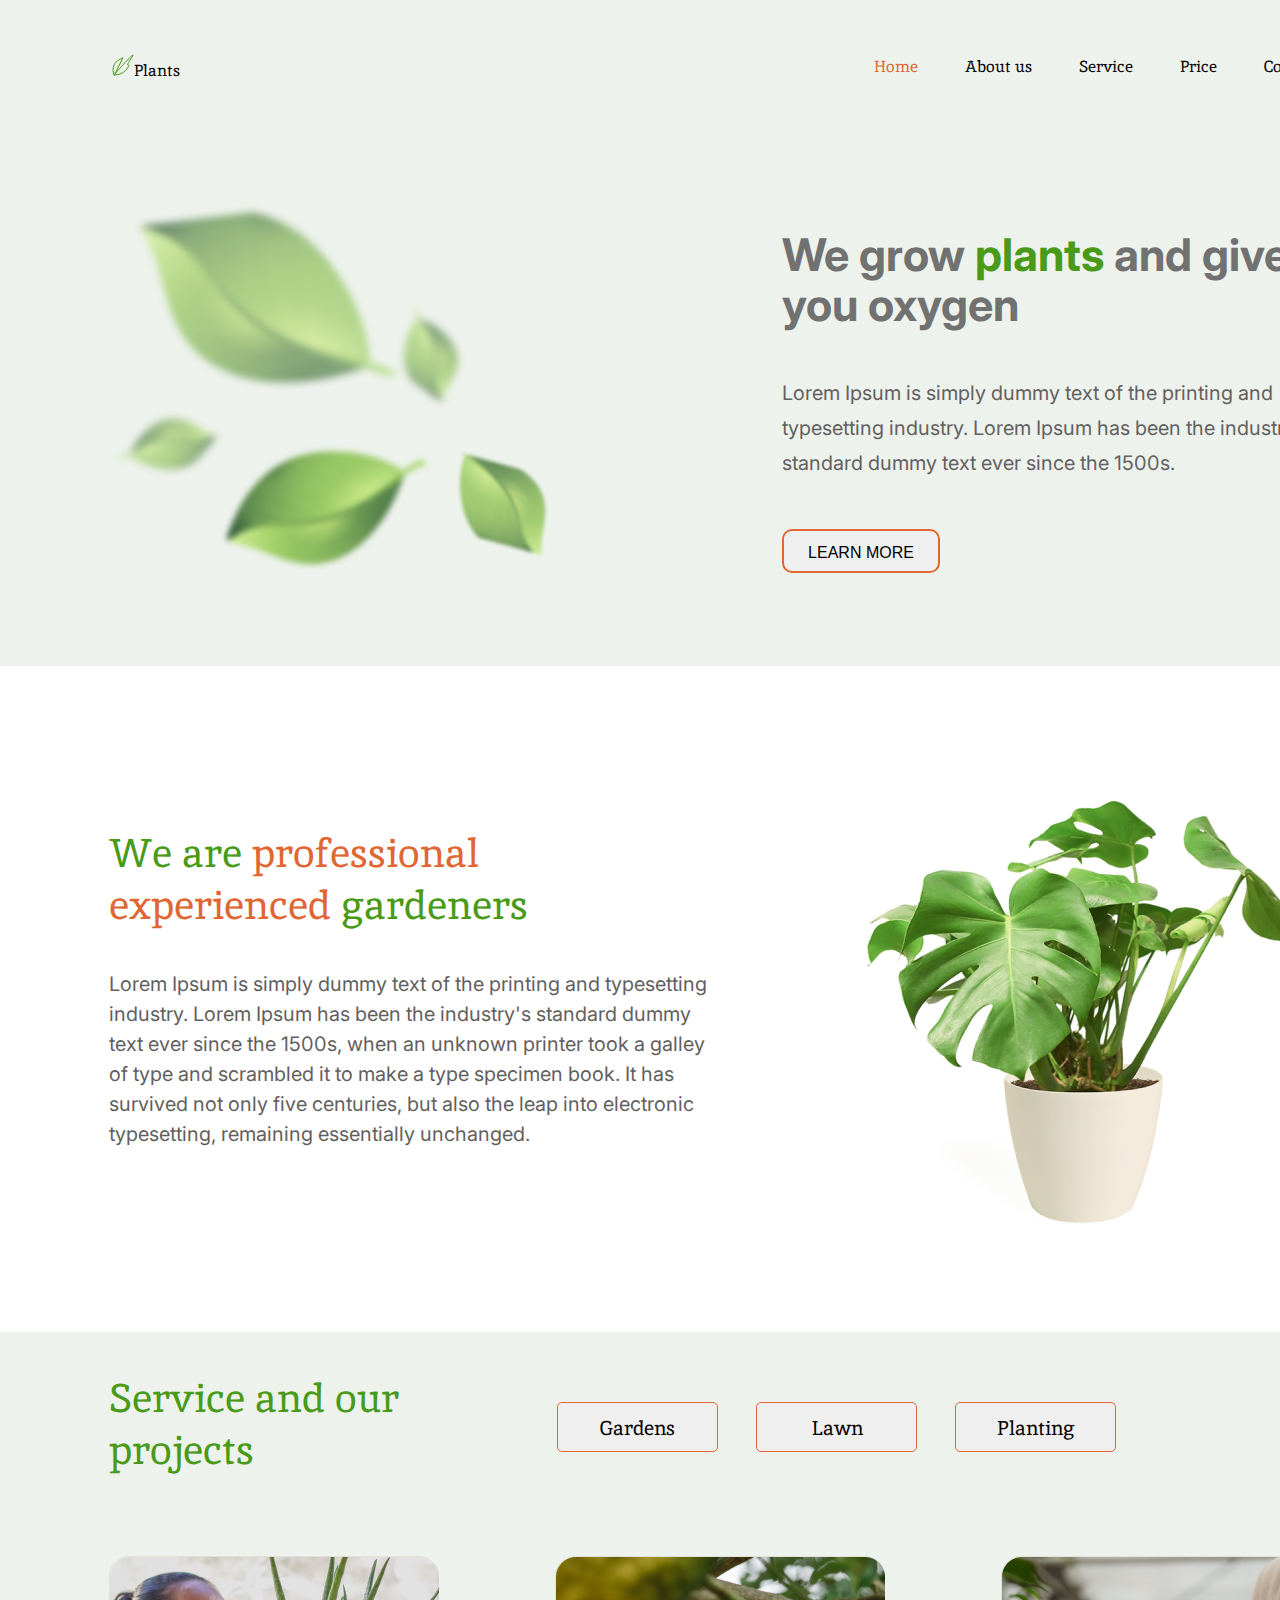
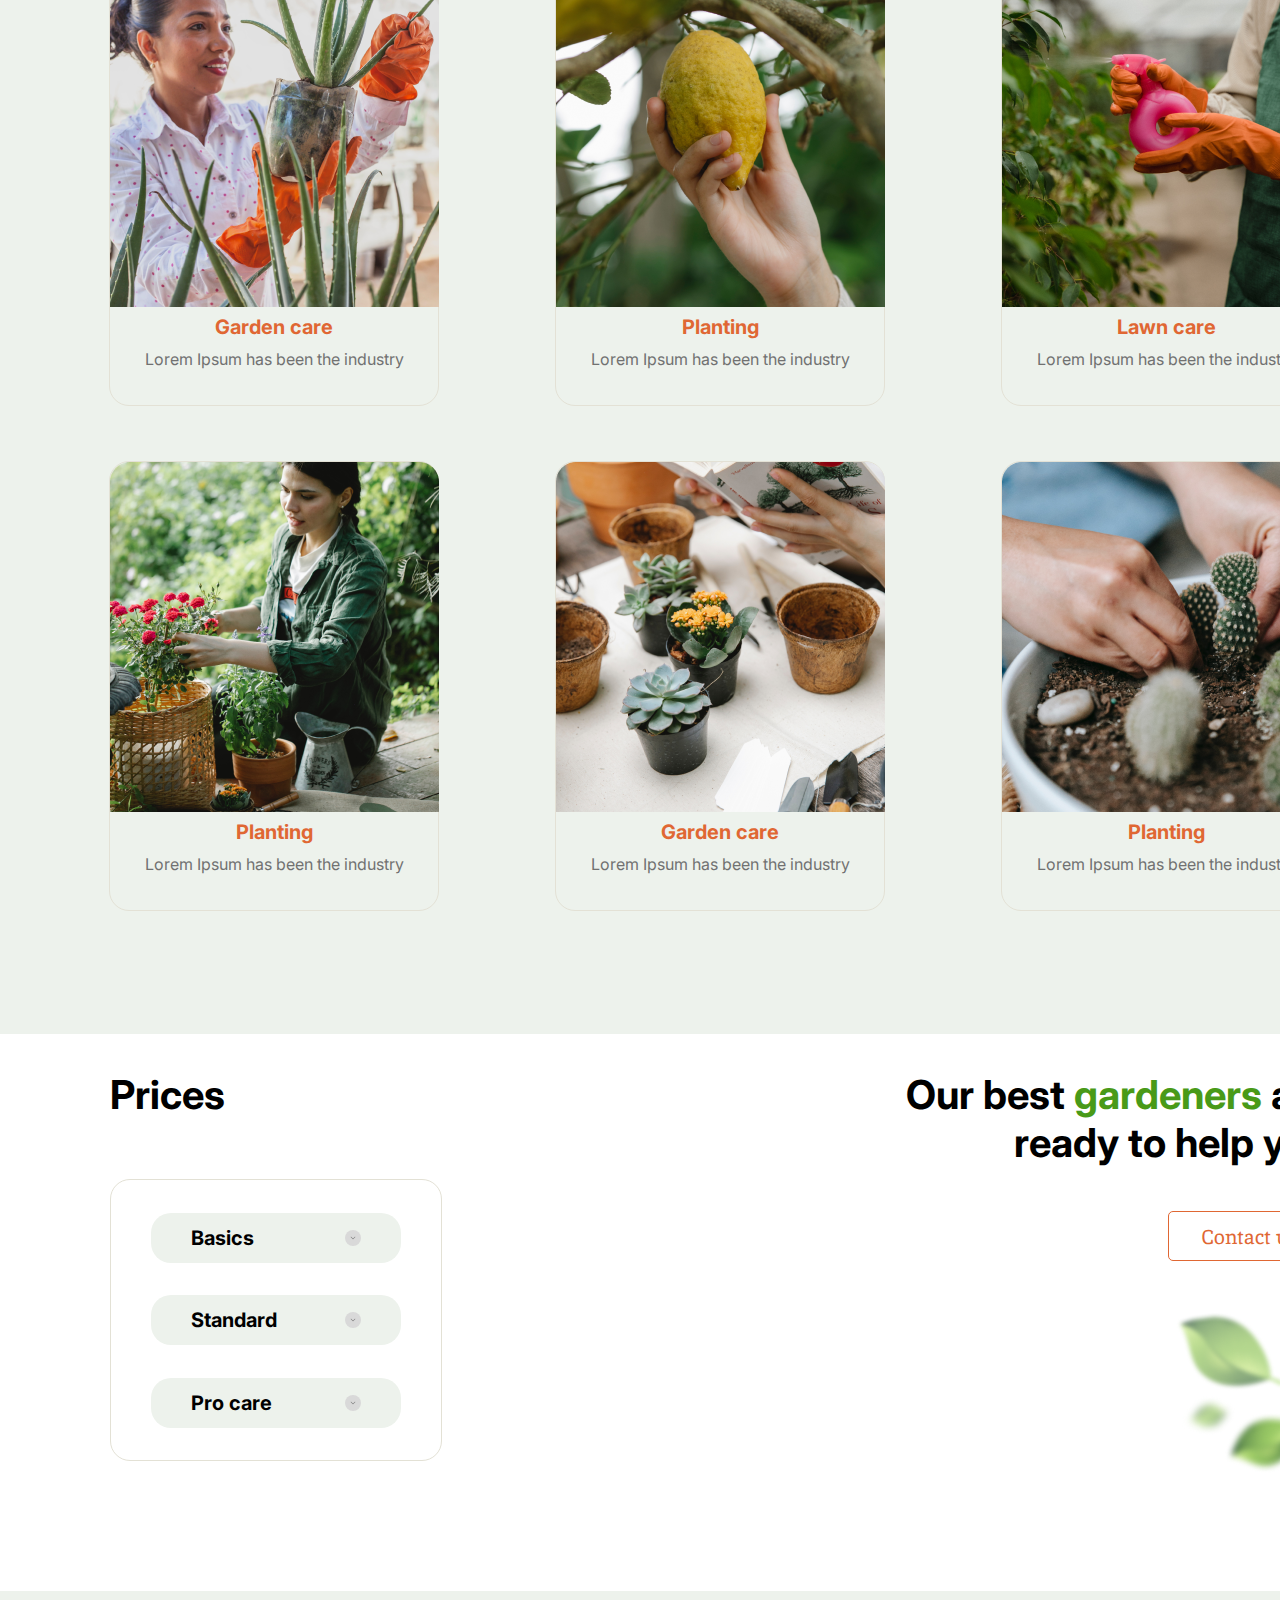
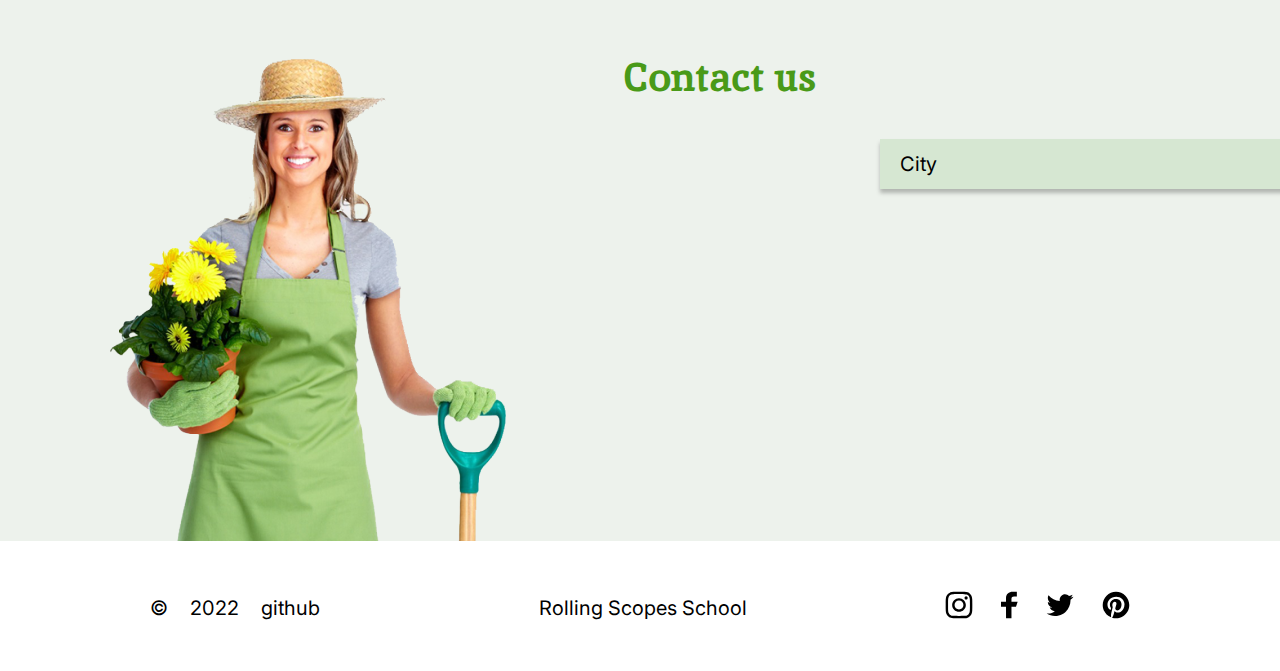
==== plants/index.html @ 0b9482f3 "feat: add cv.md file" ====
<!DOCTYPE html>
<html lang="en">
<head>
    <meta charset="UTF-8">
    <title>Plants</title>
    <link rel="stylesheet" href="css/style.css" type="text/css">
    <link rel="shortcut icon" href="img/logo_vector.ico" type="image/x-icon">
</head>
<body>
<header>
    <div class="navbar">
        <div class="header_logo">
            <img src="img/logo_vector.svg" alt="logo">
            <div>Plants</div>
        </div>
        <nav>
            <ul>
                <li class="color_oran">Home</li>
                <li><a href="#about">About us</a></li>
                <li><a href="#service">Service</a></li>
                <li><a href="#price"> Price</a></li>
                <li><a href="#contacts">Contacts</a></li>
            </ul>
        </nav>
    </div>
</header>
<main>
    <section class="welcome">
        <img src="img/leafs.png" alt="leafs">
        <article class="content_welcome">
            <h1>We grow <span class="color_text">plants</span> and give you oxygen</h1>
            <p>Lorem Ipsum is simply dummy text of the printing and typesetting industry. Lorem Ipsum has been the industry's standard dummy text ever since the 1500s.</p>
            <button class="btn">LEARN MORE</button>
        </article>
    </section>
    <section class="about" id="about">
        <article class="content_about">
            <h2>
                We are <span class="color_oran">professional experienced</span> gardeners
            </h2>
            <p>
                Lorem Ipsum is simply dummy text of the printing and typesetting industry. Lorem Ipsum has been the industry's standard dummy text ever since the 1500s, when an unknown printer took a galley of type and scrambled it to make a type specimen book. It has survived not only five centuries, but also the leap into electronic typesetting, remaining essentially unchanged.
            </p>
        </article>
        <img src="img/houseplant%201.png">
    </section>
    <section class="service" id="service">
        <article class="service_content">
            <h2>
                Service and our projects
            </h2>
            <div class="block">
                <button class="btn">Gardens</button>
                <button class="btn">Lawn</button>
                <button class="btn">Planting</button>
            </div>
        </article>
        <article class="services">
            <div class="service_item">
                <img src="img/first1.png">
                <h3>
                    Garden care
                </h3>
                <p>
                    Lorem Ipsum has been the industry

                </p>
            </div>
            <div class="service_item">
                <img src="img/first2.png">
                <h3>
                    Planting
                </h3>
                <p>
                    Lorem Ipsum has been the industry

                </p>
            </div>
            <div class="service_item">
                <img src="img/first3.png">
                <h3>
                    Lawn care
                </h3>
                <p>
                    Lorem Ipsum has been the industry

                </p>
            </div>
            <div class="service_item">
                <img src="img/first4.png">
                <h3>
                    Planting
                </h3>
                <p>
                    Lorem Ipsum has been the industry

                </p>
            </div>
            <div class="service_item">
                <img src="img/first5.png">
                <h3>
                    Garden care
                </h3>
                <p>
                    Lorem Ipsum has been the industry

                </p>
            </div>
            <div class="service_item">
                <img src="img/first6.png">
                <h3>
                    Planting
                </h3>
                <p>
                    Lorem Ipsum has been the industry

                </p>
            </div>
        </article>
    </section>
    <section class="prices" id="price">
        <article>
            <h2 class="title_prices">Prices</h2>
            <div class="wrappers">
                <div class="wrapper">
                    <span>Basics</span>
                    <div type="text" class="btn_arrow">
                        <img src="img/arrow.png">
                    </div>
                </div>
                <div class="wrapper">
                    <span>Standard</span>
                    <div type="text" class="btn_arrow">
                        <img src="img/arrow.png">
                    </div>
                </div>
                <div class="wrapper">
                    <span> Pro care</span>
                    <div type="text" class="btn_arrow">
                        <img src="img/arrow.png">
                    </div>
                </div>
            </div>
        </article>
        <article class="call_us">
            <h2 class="title_prices size">Our best <span class="color_text">gardeners</span> are ready to help you</h2>
            <button class="btn_contact btn">Contact us</button>
            <img src="img/leafs2.png" alt="leafs" style=" margin-right: -10px">
        </article>
    </section>
    <section class="contacts" id="contacts">
        <img src="img/contact_woman%201.png" alt="woman">
        <h2>Contact us</h2>
        <div class="contact_city">
            <span>City</span>
            <button class="btn_arrow btn_bg">
                <img src="img/arrow2.png">
            </button>
        </div>
    </section>
</main>
<footer class="footer">
    <div class="wrap_footer">
        <div class="copy_footer">
            &copy;
            <span>2022</span>
            <a href="https://github.com/Katsiarins81">github</a>
        </div>
        <div class="text_footer">
            <a href="https://rs.school/js-stage0/ ">Rolling Scopes School</a>
        </div>
        <ul class="social">
            <li><a href="#"><img src="img/inst.svg" alt="instagram"></a></li>
            <li><a href="#"><img src="img/facebook.svg" alt="facebook"></a></li>
            <li><a href="#"><img src="img/twit.svg" alt="twitter"></a></li>
            <li><a href="#"><img src="img/pin.svg" alt="pinterest"></a></li>
        </ul>
    </div>
</footer>
</body>
</html>
---- plants/css/style.css ----
@import url('https://fonts.googleapis.com/css2?family=Inika:wght@400;700&family=Inter:wght@400;700&display=swap');
* {
    box-sizing: border-box;
    margin: 0;
    padding: 0;
}
html{
    scroll-behavior: smooth;
}
body{
    font-family: 'Inter',sans-serif;


}
.navbar,
section,
.wrapper{
    width: 1440px;
    margin: 0 auto;
}
li{
    list-style: none;
}
a{
    color: #000000;
    text-decoration: none;
}
li{
    position: relative;
}

/*animation for li*/
 .navbar a::before {
    content: '';
    position: absolute;
    width: 100%;
    height: 3px;
    border-radius: 2px;
    background-color: #E06733;
    bottom: 3px;
    left: 0;
    transform-origin: right;
    transform: scaleX(0);
    transition: transform .2s ease-in-out;
}
.navbar a:hover::before {
    transform-origin: left;
    transform: scaleX(1.2);
}
header .header_logo{
    display: flex;
    align-items: baseline;
}
.header_logo>image{
    align-self: baseline;
}
div.navbar {
    display: flex;
    flex-direction: row;
    justify-content: space-between;
    align-items: center;
    padding: 42px 112px;
    height: 134px;
    background: #EDF2EC;
    font-family: 'Inika', serif;
    font-style: normal;
    font-weight: 400;
    font-size: 16px;
}

header nav>ul>li{
    display: inline-block;
    margin-left: 43px;
    height: 50px;
    line-height: 50px;
}
a{
    transition: 0.6s ease;
}
.color_oran,
nav>ul>li>a:hover{
    color: #E06733;
    transition: 0.6s ease;
}


/*main*/
/*welcome*/
section.welcome{
    display: flex;
    justify-content: space-between;
    align-items: center;
    height: 532px;
    background: #EDF2EC;
    padding: 0 109px;
}
.content_welcome {
    font-family: 'Inter', sans-serif;
    font-style: normal;
    width: 549px;
    height: 340px;
}
h1{
    height: 101px;
    font-weight: 700;
    font-size: 45px;
    line-height: 50px;
    /* or 111% */
    color: #717171;
    margin-bottom: 45px;

}
.color_text{
    color:#499A18;
}
.content_welcome>p{
    font-weight: 400;
    font-size: 20px;
    line-height: 35px;
    /* or 175% */
    color: #636060;
    margin-bottom: 48px;
}
.content_welcome>button{
    width: 158px;
    height: 44px;
    font-weight: 400;
    font-size: 16px;
    line-height: 44px;
    /* or 125% */
    border: 2px solid #E06733;
    border-radius: 10px;
    text-align: center;
}

/*about*/
.about{
    /*width: 463px;*/
    padding: 0 109px;
    display: flex;
    justify-content: space-between;
    align-items: center;
    height: 666px;

}
.content_about{
    width: 605px;
    height: 350px;
    /*padding-top:68px ;*/

}
.content_about h2{
    width: 463px;
    height: 102px;
    font-family: 'Inika',sans-serif;
    font-style: normal;
    font-weight: 400;
    font-size: 40px;
    line-height: 52px;
    color: #499A18;
    margin-top: 3px;
}
.content_about p{
    width: 605px;
    height: 208px;
    font-family: 'Inter', sans-serif;
    font-style: normal;
    font-weight: 400;
    font-size: 20px;
    line-height: 30px;
    /* or 150% */
    color: #636060;
    margin-top: 40px;
}

/*service*/
.service{
    background: #EDF2EC;
    padding: 40px 324px 90px 109px;
}
.service_content{
    width: 1007px;
    height: 94px;
    display: flex;
    justify-content: space-between;
    align-items: center;
}
.service h2{
    width: 306px;
    height: 94px;
    font-family: 'Inika', sans-serif;
    font-style: normal;
    font-weight: 400;
    font-size: 40px;
    line-height: 52px;
    color: #499A18;
}
.service_content .block{
    width: 559px;
    display: flex;
    justify-content: space-between;
    padding-top: 15px;
}
.service_content .btn{
    font-family: 'Inika',sans-serif;
    font-style: normal;
    font-weight: 400;
    font-size: 20px;
    line-height: 50px;
    text-align: center;
    border: 1px solid #E06733;
    border-radius: 5px;
    width: 161px;
    height: 50px;
    text-decoration: none;

}
.btn{
    transition: 1s;
}
.btn:hover{
    color: white;
    background-color: #E06733;
    transition: 1s;
}

/*services*/
.services{
    width: 1222px;
    height: 955px;
    display: flex;
    flex-wrap: wrap;
    justify-content: space-between;
    margin-top: 90px;
    margin-bottom: 33px;

}
.service_item {
    width: 330px;
    height: 450px;
    display: flex;
    flex-direction: column;
    justify-content: flex-start;
    align-items: center;
    border: 1px solid #E3E1D5;
    border-radius: 20px;
    margin-bottom: 55px;

}
.service_item h3{
    width: 120px;
    height: 24px;
    font-family: 'Inter',sans-serif;
    font-style: normal;
    font-weight: 700;
    font-size: 20px;
    text-align: center;
    /* or 100% */
    color: #E06733;
    margin: 8px 0 10px 0;
}
.service_item p{
    padding-bottom: 36px;
    font-family: 'Inter',sans-serif;
    font-style: normal;
    font-weight: 400;
    font-size: 16px;
    line-height: 20px;
    /* identical to box height, or 125% */
    color: #717171;
}

/*price*/
section.prices{
    display: flex;
    padding: 37px 110px;
    height: 557px;
    justify-content: space-between;
}
h2.title_prices{
    font-weight: 700;
    font-size: 40px;
    line-height: 48px;
}
h2.size{
    width: 452px;
    text-align: right;
}
div.wrappers{
    display: flex;
    flex-direction: column;
    justify-content: space-evenly;
    align-items: center;
    margin-top: 60px;
    width: 332px;
    height: 282.01px;
    border: 1px solid #E3E1D5;
    border-radius: 20px;

}
div.wrapper{
    display: flex;
    justify-content: space-between;
    padding: 0 40px;
    align-items: center;
    width: 250px;
    height: 50px;
    font-weight: 700;
    font-size: 20px;
    line-height: 20px;
    background: #EDF2EC;
    border-radius: 20px;

}
.btn_arrow{
    width: 16px;
    height: 16px;
    border-radius: 50%;
    background: #D9D9D9;
    border: none;
    display: flex;
    justify-content: center;
    align-items: center;

}
article.call_us{
    display: flex;
    flex-direction: column;
    align-items: flex-end;
    justify-content: space-between;
    height: 420px;
}
.btn_contact{
    width: 162px;
    height: 50px;
    border: 1px solid #E06733;
    border-radius: 5px;
    color: #E06733;
    font-size: 20px;
    line-height: 50px;
    /* identical to box height */
    text-align: center;
    font-family: 'Inika',sans-serif;
    background-color: transparent;

}

/*contacts*/
section.contacts{
    display: flex;
    justify-content: space-between;
    padding: 0 110px;
    background: #EDF2EC;

}
.contact_city{
    width: 450px;
    height: 50px;
    padding: 0 20px;
    margin-top: 148px;
    display: flex;
    justify-content: space-between;
    align-items: center;
    background: #D6E7D2;
    box-shadow: 0px 4px 4px rgba(0, 0, 0, 0.25);
    border-radius: 0px;
}
.btn_bg{
    background-color: #AEA1A1;
    margin-right: 10px;
}
section.contacts h2{
    text-align: center;
    font-family: 'Inika',sans-serif;
    font-style: normal;
    font-weight: 700;
    font-size: 40px;
    line-height: 52px;
    color: #499A18;
    padding-left: 50px;
    margin-top: 60px;
}
.contact_city span{
    font-size: 20px;
}
.contacts>img{
    margin-top: 53px;
}
.service_item:hover,
.wrapper:hover{
    box-shadow: 0px 4px 4px rgba(0, 0, 0, 0.25);
    cursor: pointer;
    transform: scale(1.03,1.03);
    transition: 0.5s ease;
}
.wrappers:hover{
    box-shadow: 0px 4px 4px rgba(0, 0, 0, 0.25);
    cursor: pointer;
    transition: 0.5s ease;
}
.service_item,
.wrapper,
.wrappers{
    transition: 0.3s ease;
}

/*footer*/
.footer{
    font-family: 'Inter',sans-serif;
    font-style: normal;
    font-weight: 400;
    font-size: 20px;
    /*line-height: 50px;*/
    height: 130px;
    padding: 50px 150px;
}
.wrap_footer,
.copy_footer,
.social{
    display: flex;
    justify-content: space-between;
    align-items: center;
}
.copy_footer{
    width: 170px;
}
.social{
    width: 185px;
}
.text_footer{
    margin-left: 20px;
}
.footer img:hover{
    filter: invert(50%);
    transition: 0.6s ease;
}
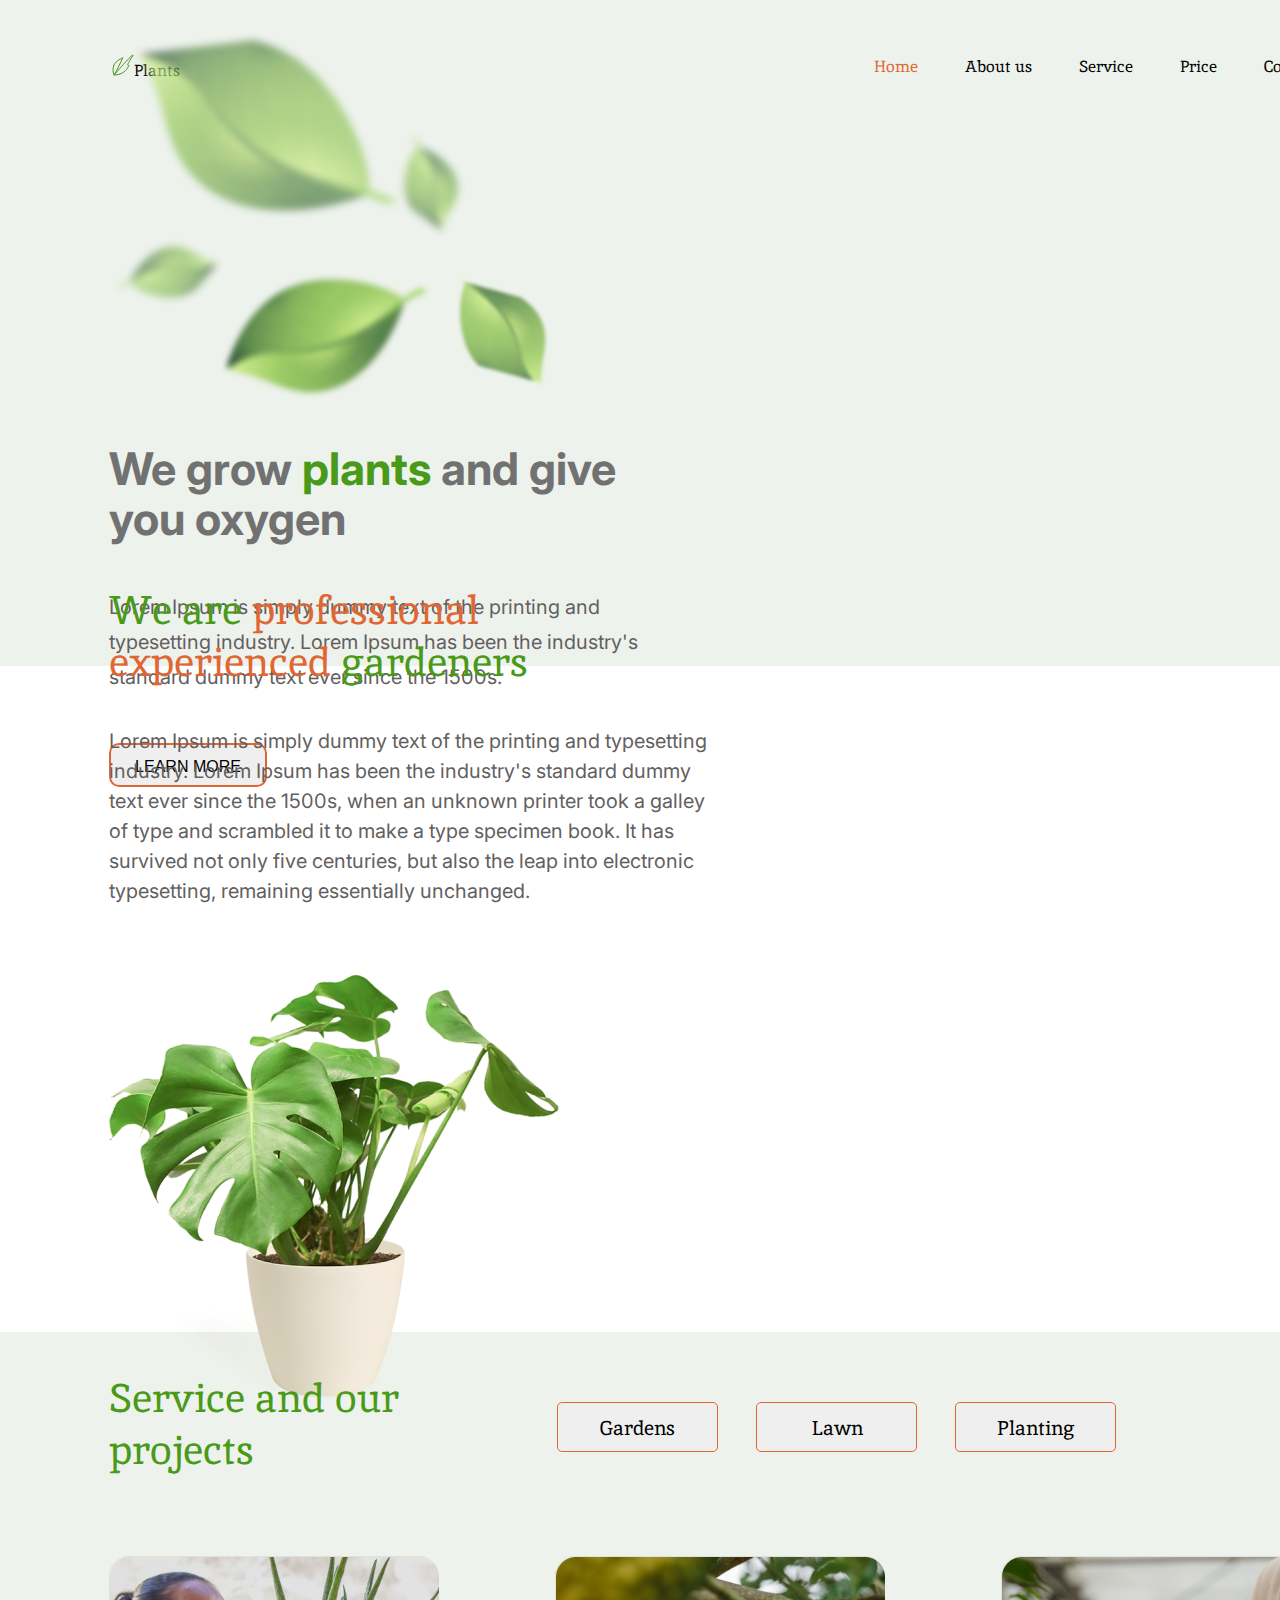
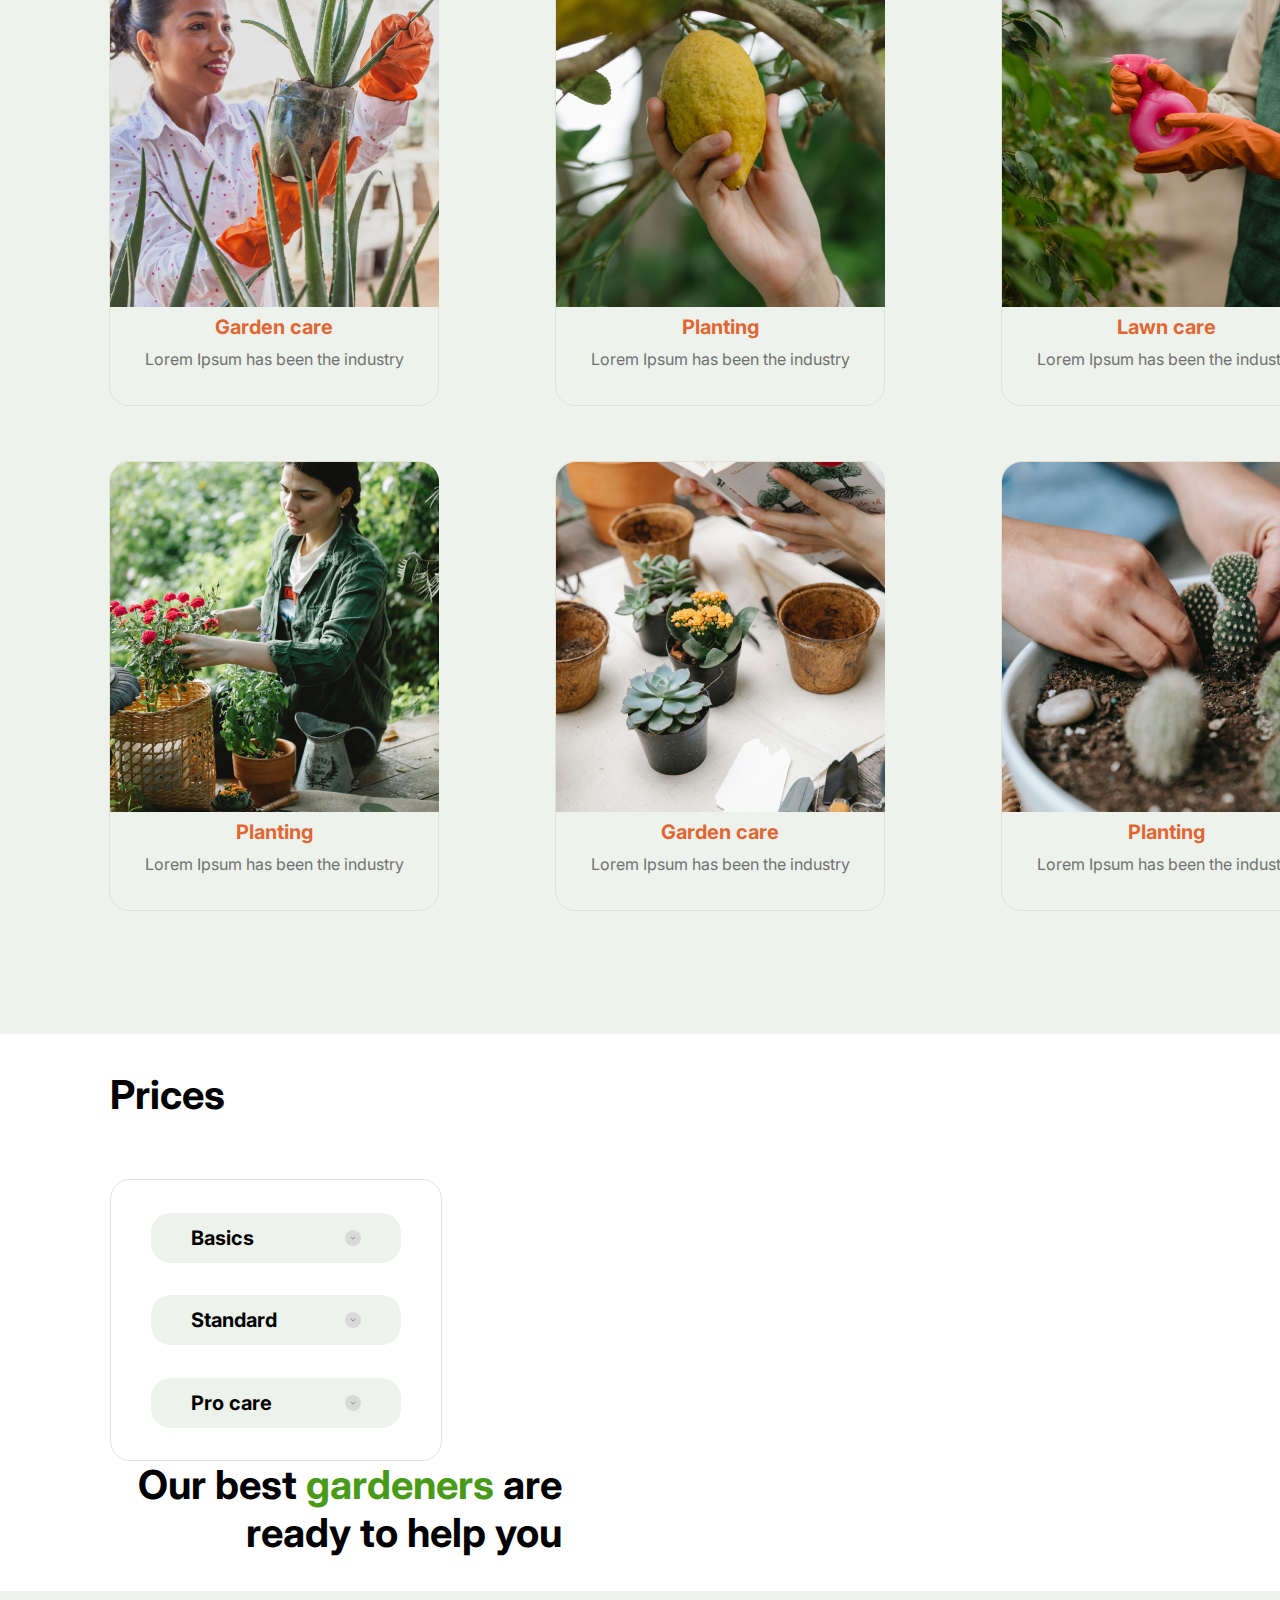
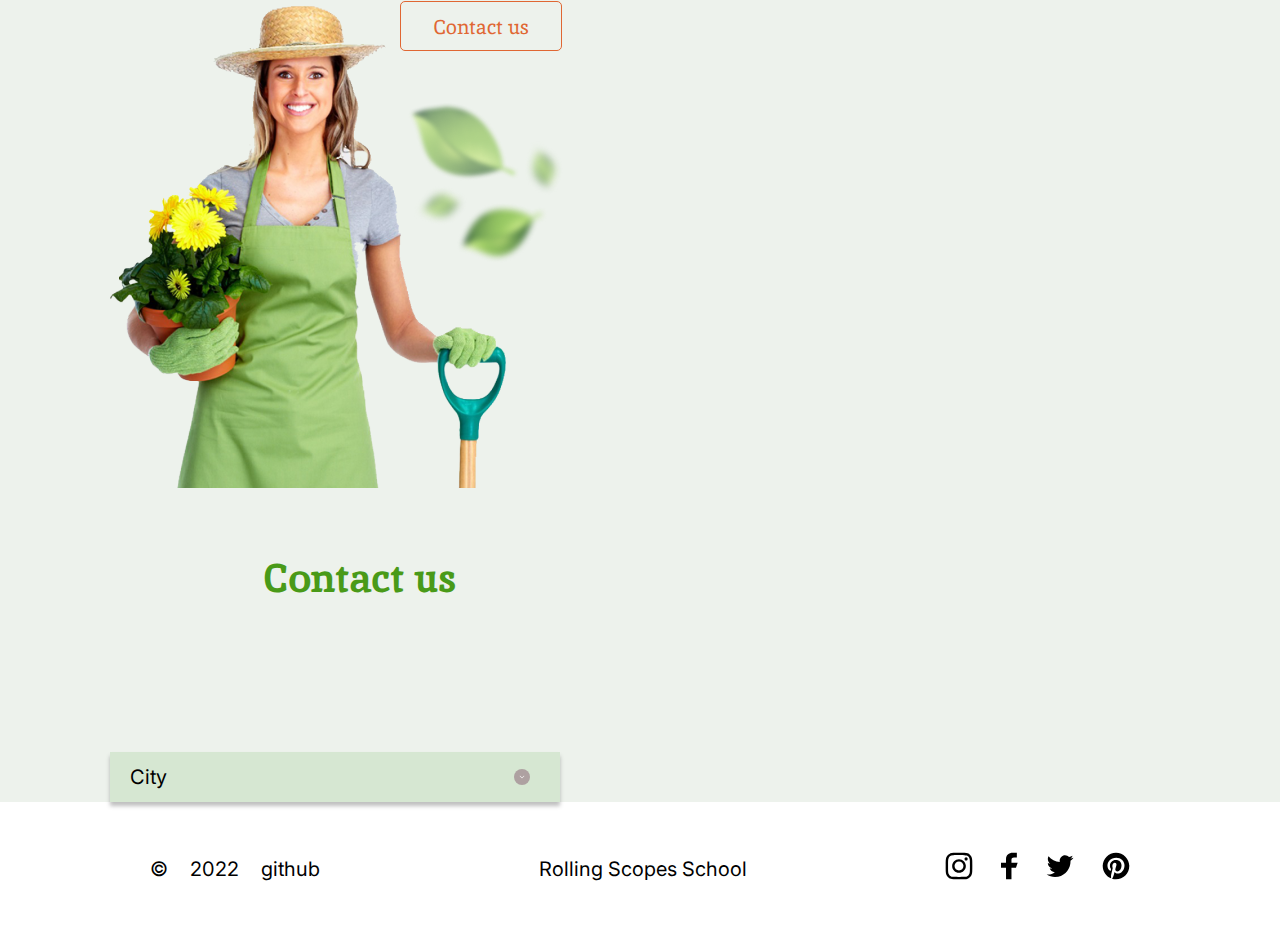
==== commit 593b1069: "feat: add cv.md file" ====
--- a/plants/index.html
+++ b/plants/index.html
@@ -4,6 +4,7 @@
     <meta charset="UTF-8">
     <title>Plants</title>
     <link rel="stylesheet" href="css/style.css" type="text/css">
+    <script src="js/index.js"></script>
     <link rel="shortcut icon" href="img/logo_vector.ico" type="image/x-icon">
 </head>
 <body>
@@ -26,14 +27,17 @@
 </header>
 <main>
     <section class="welcome">
+        <div class="wrap">
         <img src="img/leafs.png" alt="leafs">
         <article class="content_welcome">
             <h1>We grow <span class="color_text">plants</span> and give you oxygen</h1>
             <p>Lorem Ipsum is simply dummy text of the printing and typesetting industry. Lorem Ipsum has been the industry's standard dummy text ever since the 1500s.</p>
             <button class="btn">LEARN MORE</button>
         </article>
+        </div>
     </section>
     <section class="about" id="about">
+        <div class="wrap">
         <article class="content_about">
             <h2>
                 We are <span class="color_oran">professional experienced</span> gardeners
@@ -43,8 +47,10 @@
             </p>
         </article>
         <img src="img/houseplant%201.png">
+        </div>
     </section>
     <section class="service" id="service">
+        <div class="wrap">
         <article class="service_content">
             <h2>
                 Service and our projects
@@ -117,8 +123,10 @@
                 </p>
             </div>
         </article>
+        </div>
     </section>
     <section class="prices" id="price">
+        <div class="wrap">
         <article>
             <h2 class="title_prices">Prices</h2>
             <div class="wrappers">
@@ -147,8 +155,10 @@
             <button class="btn_contact btn">Contact us</button>
             <img src="img/leafs2.png" alt="leafs" style=" margin-right: -10px">
         </article>
+        </div>
     </section>
     <section class="contacts" id="contacts">
+        <div class="wrap">
         <img src="img/contact_woman%201.png" alt="woman">
         <h2>Contact us</h2>
         <div class="contact_city">
@@ -156,6 +166,7 @@
             <button class="btn_arrow btn_bg">
                 <img src="img/arrow2.png">
             </button>
+        </div>
         </div>
     </section>
 </main>
